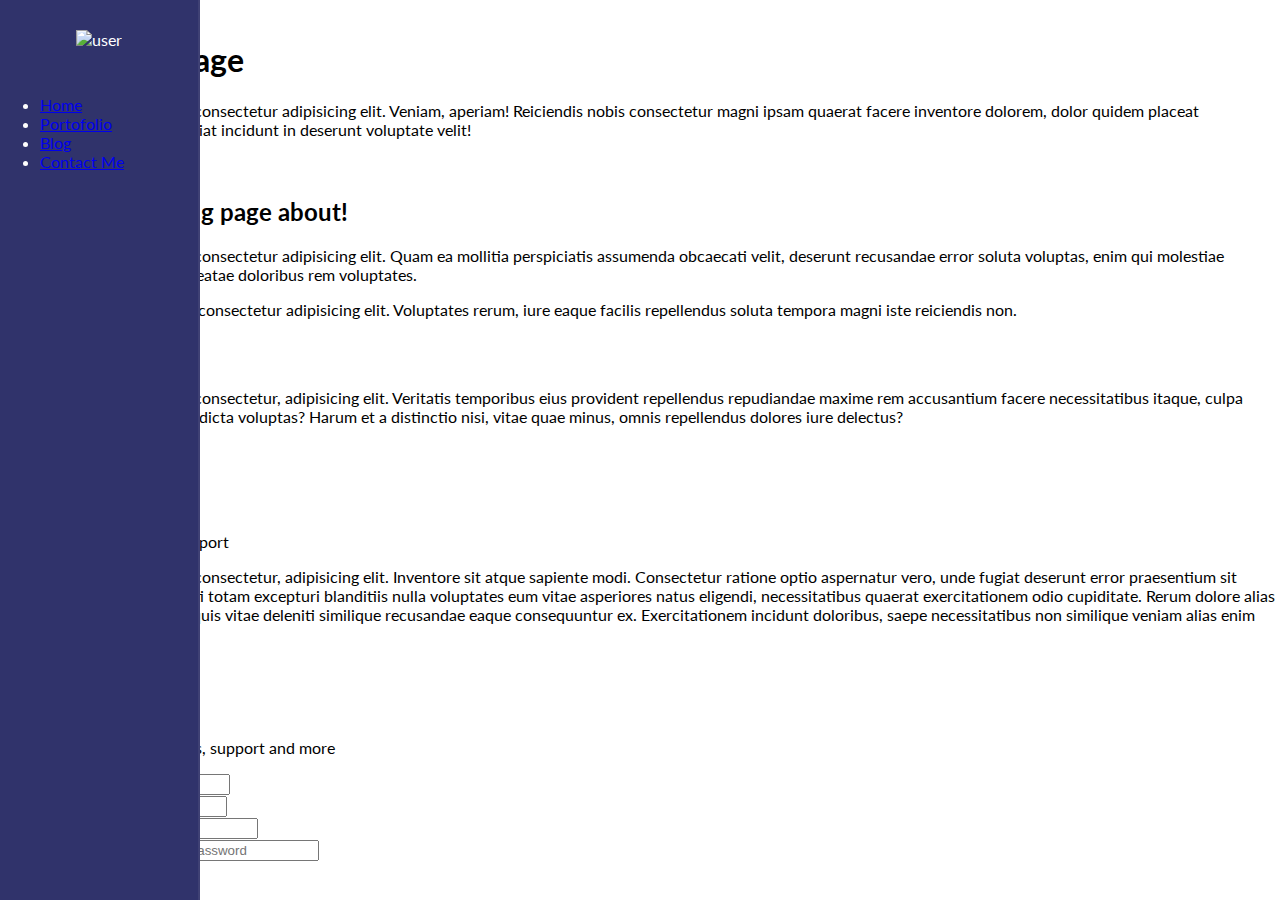
==== 6th/index.html @ ff3588f6 "Add files via upload" ====
<!DOCTYPE html>
<html lang="en">
  <head>
    <meta charset="UTF-8" />
    <meta http-equiv="X-UA-Compatible" content="IE=edge" />
    <meta name="viewport" content="width=device-width, initial-scale=1.0" />
    <link
      rel="stylesheet"
      href="https://cdnjs.cloudflare.com/ajax/libs/font-awesome/6.1.1/css/all.min.css"
      integrity="sha512-KfkfwYDsLkIlwQp6LFnl8zNdLGxu9YAA1QvwINks4PhcElQSvqcyVLLD9aMhXd13uQjoXtEKNosOWaZqXgel0g=="
      crossorigin="anonymous"
      referrerpolicy="no-referrer"
    />
    <link rel="stylesheet" href="style.css" />
    <title>My landing Pages</title>
  </head>
  <body>
    <nav>
      <div class="logo">
        <img src="https://randomuser.me/api/portraits/men/76.jpg" alt="user" />
      </div>
      <ul>
        <li><a href="#">Home</a></li>
        <li><a href="#">Portofolio</a></li>
        <li><a href="#">Blog</a></li>
        <li><a href="#">Contact Me</a></li>
      </ul>
    </nav>

    <header>
      <button id="toggle" class="toggle">
        <i class="fa fa-bars fa-2x"></i>
      </button>

      <h1>My Landing Page</h1>

      <p>
        Lorem ipsum dolor sit amet consectetur adipisicing elit. Veniam,
        aperiam! Reiciendis nobis consectetur magni ipsam quaerat facere
        inventore dolorem, dolor quidem placeat dignissimos repudiandae fugiat
        incidunt in deserunt voluptate velit!
      </p>

      <button class="cta-btn" id="open">Sign Up</button>
    </header>

    <div class="container">
      <h2>What is this landing page about!</h2>
      <p>
        Lorem ipsum dolor sit amet consectetur adipisicing elit. Quam ea
        mollitia perspiciatis assumenda obcaecati velit, deserunt recusandae
        error soluta voluptas, enim qui molestiae dignissimos tenetur totam
        beatae doloribus rem voluptates.
      </p>
      <p>
        Lorem ipsum, dolor sit amet consectetur adipisicing elit. Voluptates
        rerum, iure eaque facilis repellendus soluta tempora magni iste
        reiciendis non.
      </p>

      <h2>Tell Me More</h2>
      <p>
        Lorem ipsum dolor sit amet consectetur, adipisicing elit. Veritatis
        temporibus eius provident repellendus repudiandae maxime rem accusantium
        facere necessitatibus itaque, culpa debitis, corporis et expedita dicta
        voluptas? Harum et a distinctio nisi, vitae quae minus, omnis
        repellendus dolores iure delectus?
      </p>

      <h2>Benefits</h2>
      <ul>
        <li>Lifetime Access</li>
        <li>30 Day Money Back</li>
        <li>Tailored Customer Support</li>
      </ul>

      <p>
        Lorem ipsum dolor sit amet consectetur, adipisicing elit. Inventore sit
        atque sapiente modi. Consectetur ratione optio aspernatur vero, unde
        fugiat deserunt error praesentium sit aperiam voluptatibus deleniti
        totam excepturi blanditiis nulla voluptates eum vitae asperiores natus
        eligendi, necessitatibus quaerat exercitationem odio cupiditate. Rerum
        dolore alias illo enim, quos laborum est quis vitae deleniti similique
        recusandae eaque consequuntur ex. Exercitationem incidunt doloribus,
        saepe necessitatibus non similique veniam alias enim quo assumenda.
      </p>
    </div>

    <!--Modal-->
    <div class="modal-container" id="modal">
      <div class="modal">
        <button class="close-btn" id="close">
          <i class="fa fa-times"></i>
        </button>
        <div class="modal-header">
          <h3>Sign Up</h3>
        </div>
        <div class="modal-content">
          <p>Register with us to get offers, support and more</p>
          <form action="" class="modal-form">
            <div>
              <label for="name">Name</label>
              <input type="text" id="name" placeholder="Enter Name" />
            </div>
            <div>
              <label for="email">Email</label>
              <input type="email" id="email" placeholder="Enter Email" />
            </div>
            <div>
              <label for="password">Password</label>
              <input
                type="password"
                id="password"
                placeholder="Enter Password"
              />
            </div>
            <div>
              <label for="password2">Confirm Password</label>
              <input
                type="password"
                id="password2"
                placeholder="Confirm Password"
              />
            </div>
            <input type="submit" value="Submit" class="submit-btn" />
          </form>
        </div>
      </div>
    </div>

    <script src="script.js"></script>
  </body>
</html>
---- 6th/style.css ----
@import url('https://fonts.googleapis.com/css2?family=Lato&display=swap');


:root {
  --modal-duration: 1s;
  --primary-color: #30336b;
  --secondary-color: #be2edd;
}

* {
 box-sizing: border-box;
}

body {
  font-family: 'Lato', sans-serif;
  margin:0;
}

nav {
  background-color: var(--primary-color);
  border-right: 2px solid rgba(200, 200, 200, 0.1);
  color: #ffff;
  position: fixed;
  top: 0;
  left: 0;
  width: 200px;
  height: 100vh;
  z-index: 100;
  /* transform: translateX(-100%) */
}

nav .logo {
  padding: 30px 0;
  text-align: center;
}
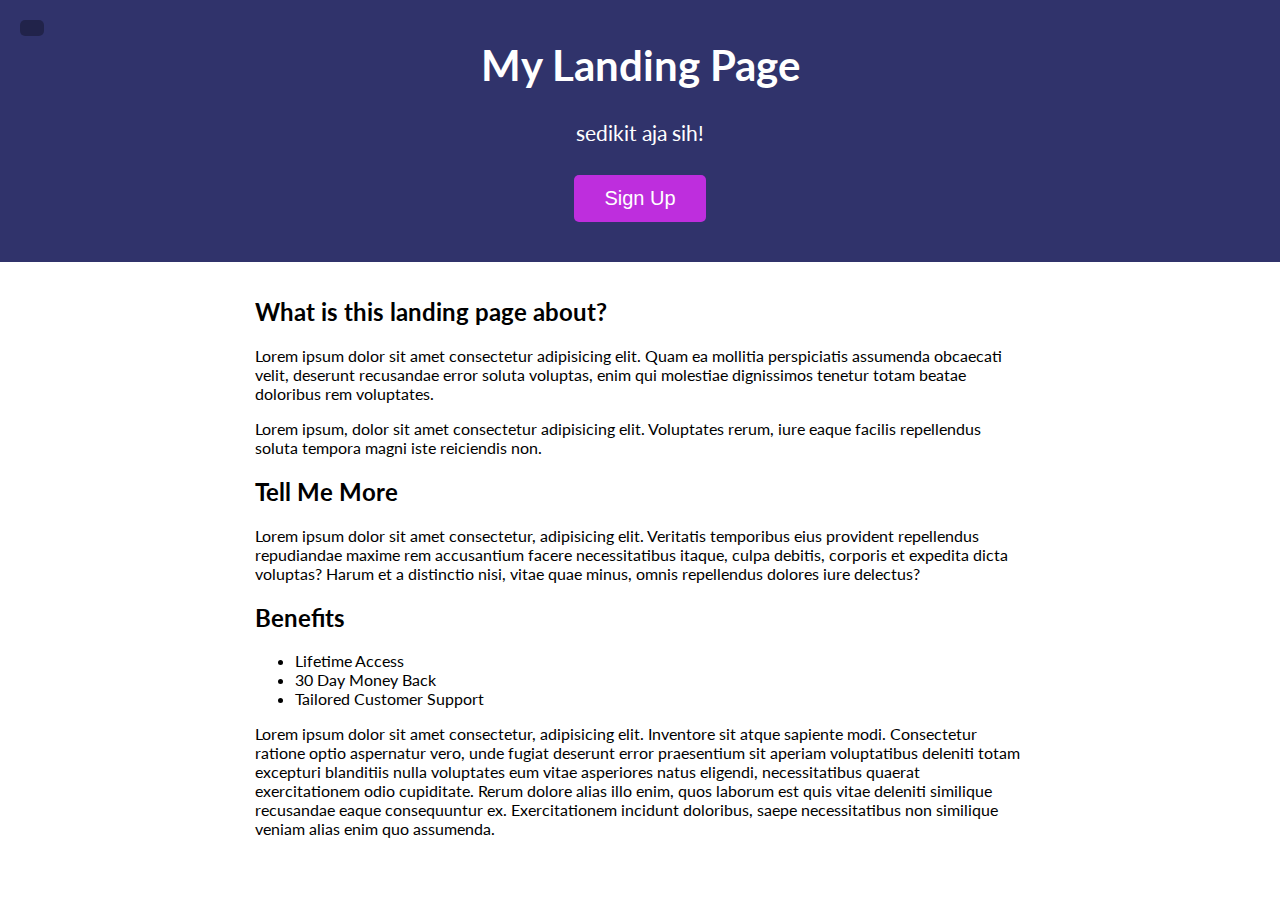
==== commit 786a23eb: "6th updated" ====
--- a/6th/index.html
+++ b/6th/index.html
@@ -9,10 +9,9 @@
       href="https://cdnjs.cloudflare.com/ajax/libs/font-awesome/6.1.1/css/all.min.css"
       integrity="sha512-KfkfwYDsLkIlwQp6LFnl8zNdLGxu9YAA1QvwINks4PhcElQSvqcyVLLD9aMhXd13uQjoXtEKNosOWaZqXgel0g=="
       crossorigin="anonymous"
-      referrerpolicy="no-referrer"
     />
     <link rel="stylesheet" href="style.css" />
-    <title>My landing Pages</title>
+    <title>My Landing Page</title>
   </head>
   <body>
     <nav>
@@ -21,7 +20,7 @@
       </div>
       <ul>
         <li><a href="#">Home</a></li>
-        <li><a href="#">Portofolio</a></li>
+        <li><a href="#">Portfolio</a></li>
         <li><a href="#">Blog</a></li>
         <li><a href="#">Contact Me</a></li>
       </ul>
@@ -34,18 +33,13 @@
 
       <h1>My Landing Page</h1>
 
-      <p>
-        Lorem ipsum dolor sit amet consectetur adipisicing elit. Veniam,
-        aperiam! Reiciendis nobis consectetur magni ipsam quaerat facere
-        inventore dolorem, dolor quidem placeat dignissimos repudiandae fugiat
-        incidunt in deserunt voluptate velit!
-      </p>
+      <p>sedikit aja sih!</p>
 
       <button class="cta-btn" id="open">Sign Up</button>
     </header>
 
     <div class="container">
-      <h2>What is this landing page about!</h2>
+      <h2>What is this landing page about?</h2>
       <p>
         Lorem ipsum dolor sit amet consectetur adipisicing elit. Quam ea
         mollitia perspiciatis assumenda obcaecati velit, deserunt recusandae
@@ -86,7 +80,7 @@
       </p>
     </div>
 
-    <!--Modal-->
+    <!-- Modal -->
     <div class="modal-container" id="modal">
       <div class="modal">
         <button class="close-btn" id="close">
@@ -97,14 +91,24 @@
         </div>
         <div class="modal-content">
           <p>Register with us to get offers, support and more</p>
-          <form action="" class="modal-form">
+          <form class="modal-form">
             <div>
               <label for="name">Name</label>
-              <input type="text" id="name" placeholder="Enter Name" />
+              <input
+                type="text"
+                id="name"
+                placeholder="Enter Name"
+                class="form-input"
+              />
             </div>
             <div>
               <label for="email">Email</label>
-              <input type="email" id="email" placeholder="Enter Email" />
+              <input
+                type="email"
+                id="email"
+                placeholder="Enter Email"
+                class="form-input"
+              />
             </div>
             <div>
               <label for="password">Password</label>
@@ -112,6 +116,7 @@
                 type="password"
                 id="password"
                 placeholder="Enter Password"
+                class="form-input"
               />
             </div>
             <div>
@@ -120,6 +125,7 @@
                 type="password"
                 id="password2"
                 placeholder="Confirm Password"
+                class="form-input"
               />
             </div>
             <input type="submit" value="Submit" class="submit-btn" />
--- a/6th/style.css
+++ b/6th/style.css
@@ -1,8 +1,8 @@
-@import url('https://fonts.googleapis.com/css2?family=Lato&display=swap');
+@import url('https://fonts.googleapis.com/css?family=Lato&display=swap');
 
 
 :root {
-  --modal-duration: 1s;
+  --modal-duration: 2s;
   --primary-color: #30336b;
   --secondary-color: #be2edd;
 }
@@ -14,6 +14,13 @@
 body {
   font-family: 'Lato', sans-serif;
   margin:0;
+  transition: transform 0.3s ease;
+}
+
+body.show-nav {
+/* Width of nav */
+transform: translate(200px);
+
 }
 
 nav {
@@ -26,10 +33,211 @@
   width: 200px;
   height: 100vh;
   z-index: 100;
-  /* transform: translateX(-100%) */
+  transform: translateX(-100%) 
 }
 
 nav .logo {
   padding: 30px 0;
   text-align: center;
-}+}
+
+nav .logo img {
+  height: 75px;
+  width: 75px;
+  border-radius: 50% ;
+}
+
+nav ul {
+  padding: 0;
+  list-style-type: none;
+  margin: 0;
+}
+
+nav ul li {
+  border-bottom: 2px solid rgba(200,200,200, 0.1) ;
+  padding: 20px;
+}                                     
+
+nav ul li:first-of-type {
+  border-top: 2px solid rgba(200, 200, 200, 0.1);
+}
+
+nav ul li a {
+  color: #ffff;
+  text-decoration: none;
+}
+
+nav ul li a:hover {
+  text-decoration: underline;
+}
+
+header {
+  background-color: var(--primary-color);
+  color: #ffff;
+  font-size: 130%;
+  position: relative;
+  padding: 40px 15px;
+  text-align: center;
+}
+
+header h1 {
+  margin:0;
+}
+
+header p {
+  margin: 30px 0;
+}
+
+button, input [type='submit'] {
+  background-color: var(--secondary-color);
+  border:0;
+  border-radius:5px ;
+  color: #ffff;
+  cursor: pointer;
+  padding: 8px 12px;
+}
+
+button:focus {  /* salah ketik aja u jadi o jadi doesn't work!!*/
+  outline: none;
+}
+
+.toggle {
+  background-color: rgba(0,0,0,0.3);
+  position: absolute;
+  top: 20px;
+  left: 20px;
+}
+
+.cta-btn {
+  padding: 12px 30px;
+  font-size: 20px;
+}
+
+.container {
+  padding: 15px;
+  margin: 0 auto;
+  max-width: 100%;
+  width: 800px;
+}
+
+.modal-container {
+  background-color: rgba(0,0,0,0.6);
+  display: none;  /*ini yg jadi poin */
+  position: fixed;
+  top:0;
+  left:0;
+  right:0;
+  bottom:0;
+}
+
+  .modal-container.show-modal {  /* salah dg spasi sj g bs fungsi -> sebelumnya .modal-container[ada-spasi] .show-modal*/
+    display:block;
+    /*opacity: 1;*/
+  }
+
+.modal {
+  background-color: #ffff;
+  border-radius: 5px;
+  box-shadow: 0 0 10px rgba(0,0,0,0.3);
+  position: absolute;
+  overflow: hidden;
+  top:50%;
+  left:50%;
+  transform: translate(-50%, -50%);
+  max-width: 100%;
+  width: 400px;
+  animation-name: modalopen;
+  animation-duration: var(--modal-duration);
+}
+
+.modal-header {
+  background:var(--primary-color);
+  color: #ffff;
+  padding:15px;
+}
+
+.modal-header h3 {
+  margin:0;
+  border-bottom: 1px solid #333;
+}
+
+.modal-content {
+  padding: 20px;
+}
+.modal-form div {
+  margin:15px 0;
+}
+
+.modal-form label {
+  display: block;
+  margin-bottom: 5px;
+}
+
+.modal-form .form-input {
+   padding : 8px;
+   width: 100%;
+}
+
+.close-btn {
+  background: transparent;
+  font-size: 25px;
+  position:absolute;
+  top:0;
+  right:0;
+
+}
+
+
+@keyframes modalopen {
+  from {
+    opacity:0;
+  }
+    
+  to {
+    opacity: 1;
+  }
+
+}
+
+
+
+
+
+
+
+
+
+
+
+
+
+
+
+
+
+
+
+
+
+
+
+
+
+
+
+
+
+
+
+
+
+
+
+
+
+
+
+
+
+
+
